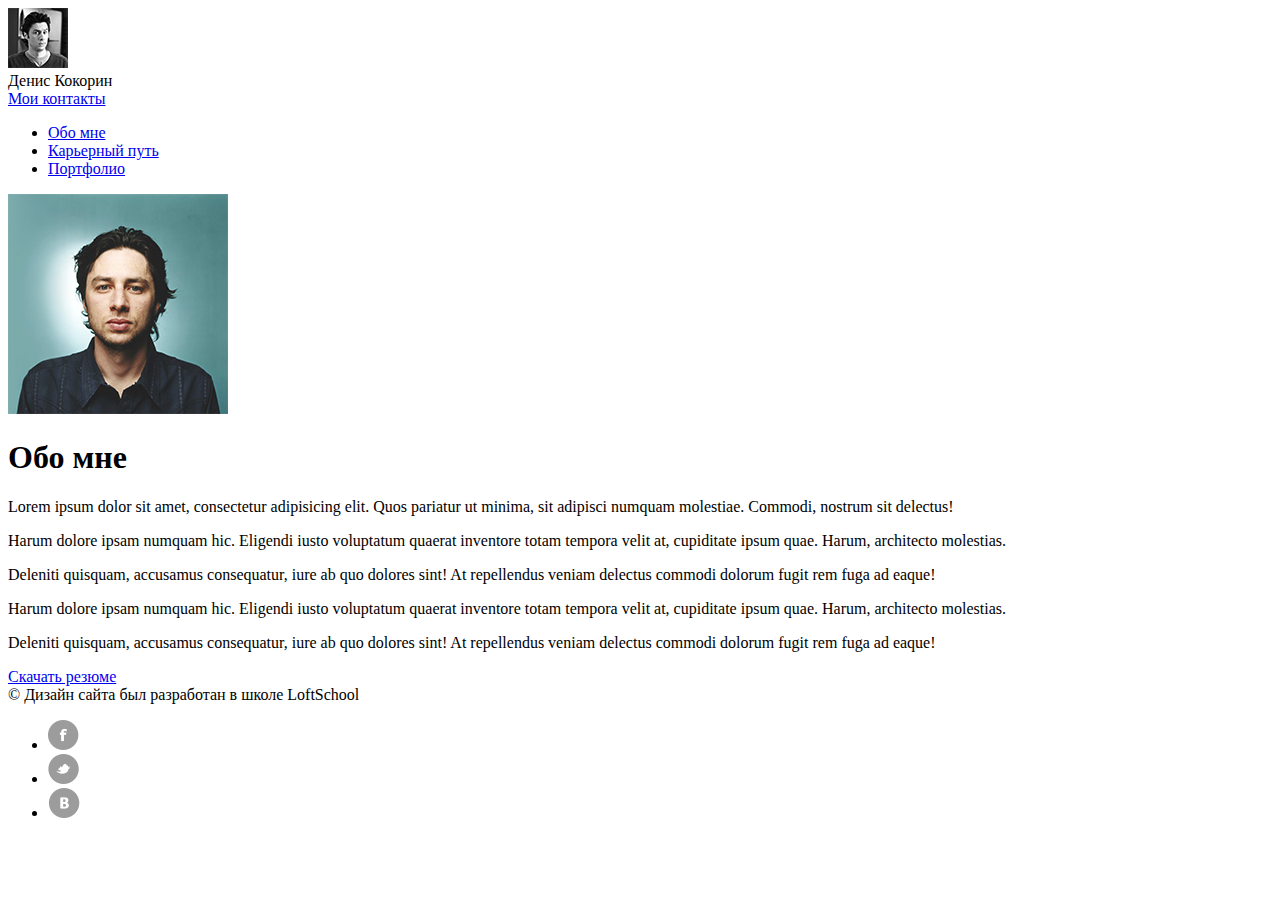
==== index.html @ d982dd04 "first commit" ====
<!DOCTYPE html>
<html lang="en">
<head>
	<meta charset="UTF-8">
	<title>Обо мне</title>
</head>
<body>
	<div class="wrapper">
		<header>
			<div class="container">
				<div class="header_left">
					<div>
						<div>
							<img src="images/content/about_smallAvatar.jpg" alt="Logotip_1">
						</div>
						<div>
							Денис Кокорин
						</div>
					</div>
				</div>
				<div class="header_right">
					<a href="#">Мои контакты</a>
				</div>
			</div>
		</header>
		<section>
			<div class="container">
				<aside>
					<nav>
						<ul>
							<li><a href="#">Обо мне</a></li>
							<li><a href="career.html">Карьерный путь</a></li>
							<li><a href="portfolio.html">Портфолио</a></li>
						</ul>
					</nav>
				</aside>
				<main>
					<div class="about">
						<div>
							<div>
								<img src="images/content/about_bigAvatar.jpg" alt="Logotip_2">
							</div>
						</div>
						<div>
							<h1>Обо мне</h1>
							<div>
								<p>Lorem ipsum dolor sit amet, consectetur adipisicing elit. Quos pariatur ut minima, sit adipisci numquam molestiae. Commodi, nostrum sit delectus!</p>
								<p>Harum dolore ipsam numquam hic. Eligendi iusto voluptatum quaerat inventore totam tempora velit at, cupiditate ipsum quae. Harum, architecto molestias.</p>
								<p>Deleniti quisquam, accusamus consequatur, iure ab quo dolores sint! At repellendus veniam delectus commodi dolorum fugit rem fuga ad eaque!</p>
								<p>Harum dolore ipsam numquam hic. Eligendi iusto voluptatum quaerat inventore totam tempora velit at, cupiditate ipsum quae. Harum, architecto molestias.</p>
								<p>Deleniti quisquam, accusamus consequatur, iure ab quo dolores sint! At repellendus veniam delectus commodi dolorum fugit rem fuga ad eaque!</p>
							</div>
							<div>
								<a href="#">Скачать резюме</a>
							</div>
						</div>
					</div>
				</main>
			</div>
		</section>
	</div>
	<footer>
		<div class="container">
			<div>
				<div>&copy; Дизайн сайта был разработан в школе LoftSchool</div>
			</div>
			<div>
				<ul>
					<li><a href="#"><img src="images/icons/facebook.png" alt="Facebook_icon"></a></li>
					<li><a href="#"><img src="images/icons/Twitter.png" alt="Twitter_icon"></a></li>
					<li><a href="#"><img src="images/icons/vk.png" alt="Vk_icon"></a></li>
				</ul>
			</div>
		</div>
	</footer>
</body>
</html>
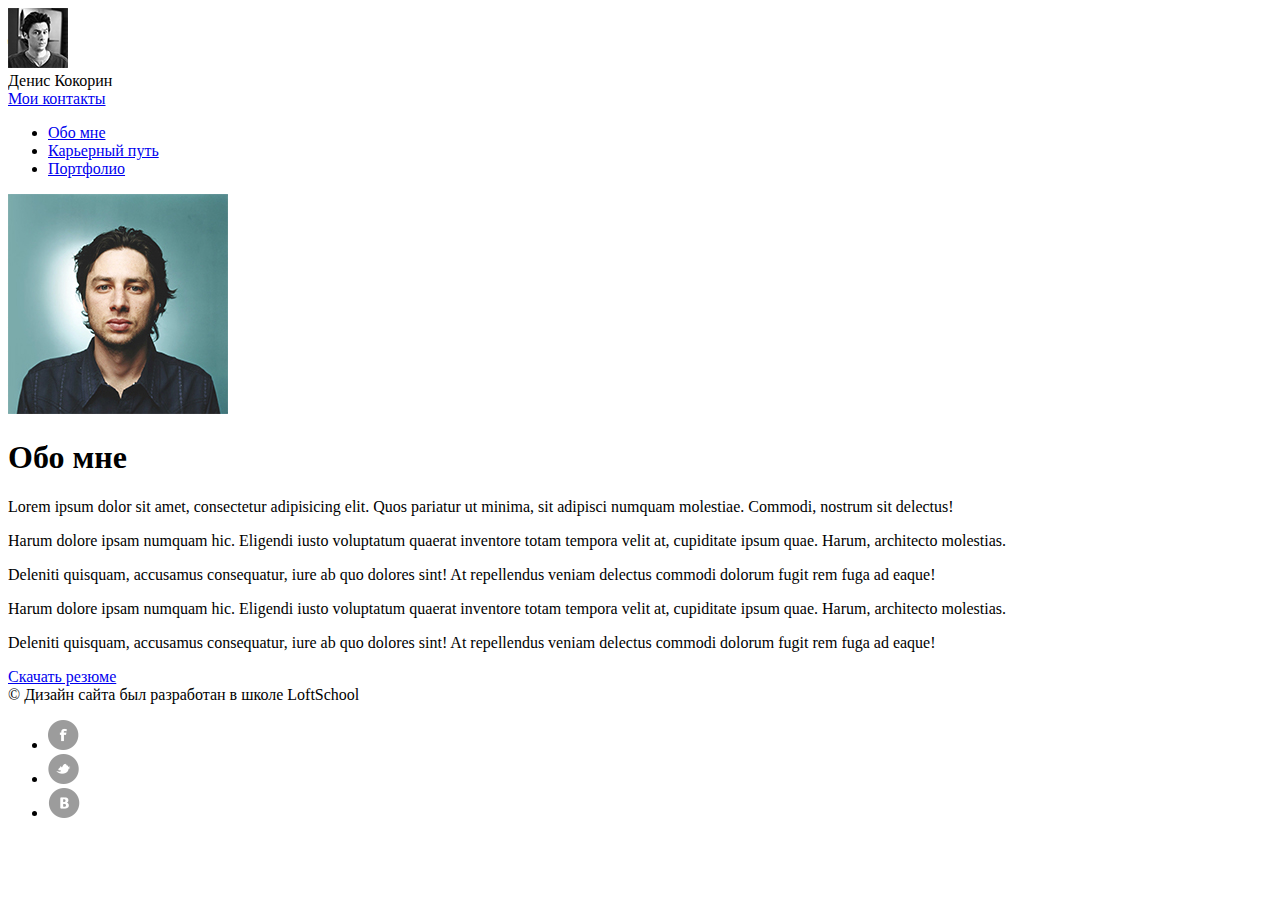
==== commit 53930d1f: "Markup index.html" ====
--- a/index.html
+++ b/index.html
@@ -9,48 +9,63 @@
 		<header>
 			<div class="container">
 				<div class="header_left">
-					<div>
-						<div>
+					<div class="user">
+						<div class="user_photo">
 							<img src="images/content/about_smallAvatar.jpg" alt="Logotip_1">
 						</div>
-						<div>
+						<div class="user_name">
 							Денис Кокорин
 						</div>
 					</div>
 				</div>
 				<div class="header_right">
-					<a href="#">Мои контакты</a>
+					<a class="contacts" href="#">Мои контакты</a>
 				</div>
 			</div>
 		</header>
-		<section>
+		<section class="content">
 			<div class="container">
-				<aside>
-					<nav>
-						<ul>
-							<li><a href="#">Обо мне</a></li>
-							<li><a href="career.html">Карьерный путь</a></li>
-							<li><a href="portfolio.html">Портфолио</a></li>
+				<aside class="sidebar">
+					<nav class="menu">
+						<ul class="menu_items">
+							<li class="menu_item">
+								<a class="menu_link" href="#">
+									<span class="menu_icon"></span>
+									<span class="menu_title">Обо мне</span>
+								</a>
+							</li>
+							<li class="menu_items">
+								<a class="menu_link" href="career.html">
+									<span class="menu_icon"></span>
+									<span class="menu_title">Карьерный путь</span>
+								</a>
+							</li>
+							<li class="menu_items">
+								<a class="menu_link" href="portfolio.html">
+									<span class="menu_icon"></span>
+									<span class="menu_title">Портфолио</span>
+								</a>
+							</li>
 						</ul>
 					</nav>
 				</aside>
-				<main>
+				<main page_content>
 					<div class="about">
-						<div>
-							<div>
+						<div class="about_left">
+							<div class="about_img">
 								<img src="images/content/about_bigAvatar.jpg" alt="Logotip_2">
 							</div>
 						</div>
-						<div>
-							<h1>Обо мне</h1>
-							<div>
+						<div class="about_right">
+							<h1 class="title">Обо мне</h1>
+							<div class="about_description">
 								<p>Lorem ipsum dolor sit amet, consectetur adipisicing elit. Quos pariatur ut minima, sit adipisci numquam molestiae. Commodi, nostrum sit delectus!</p>
 								<p>Harum dolore ipsam numquam hic. Eligendi iusto voluptatum quaerat inventore totam tempora velit at, cupiditate ipsum quae. Harum, architecto molestias.</p>
 								<p>Deleniti quisquam, accusamus consequatur, iure ab quo dolores sint! At repellendus veniam delectus commodi dolorum fugit rem fuga ad eaque!</p>
 								<p>Harum dolore ipsam numquam hic. Eligendi iusto voluptatum quaerat inventore totam tempora velit at, cupiditate ipsum quae. Harum, architecto molestias.</p>
 								<p>Deleniti quisquam, accusamus consequatur, iure ab quo dolores sint! At repellendus veniam delectus commodi dolorum fugit rem fuga ad eaque!</p>
 							</div>
-							<div>
+							<div class="download">
 								<a href="#">Скачать резюме</a>
 							</div>
 						</div>
@@ -61,14 +76,28 @@
 	</div>
 	<footer>
 		<div class="container">
-			<div>
-				<div>&copy; Дизайн сайта был разработан в школе LoftSchool</div>
+			<div class="footer_left">
+				<div>
+					&copy; Дизайн сайта был разработан в школе LoftSchool
+				</div>
 			</div>
-			<div>
-				<ul>
-					<li><a href="#"><img src="images/icons/facebook.png" alt="Facebook_icon"></a></li>
-					<li><a href="#"><img src="images/icons/Twitter.png" alt="Twitter_icon"></a></li>
-					<li><a href="#"><img src="images/icons/vk.png" alt="Vk_icon"></a></li>
+			<div class="footer_right">
+				<ul class="social_items">
+					<li class="social_item">
+						<a href="#" class="social_link">
+							<img src="images/icons/facebook.png" alt="Facebook_icon">
+						</a>
+					</li>
+					<li class="social_item">
+						<a href="#" class="social_link">
+							<img src="images/icons/Twitter.png" alt="Twitter_icon">
+						</a>
+					</li>
+					<li class="social_item">
+						<a href="#" class="social_link">
+							<img src="images/icons/vk.png" alt="Vk_icon">
+						</a>
+					</li>
 				</ul>
 			</div>
 		</div>
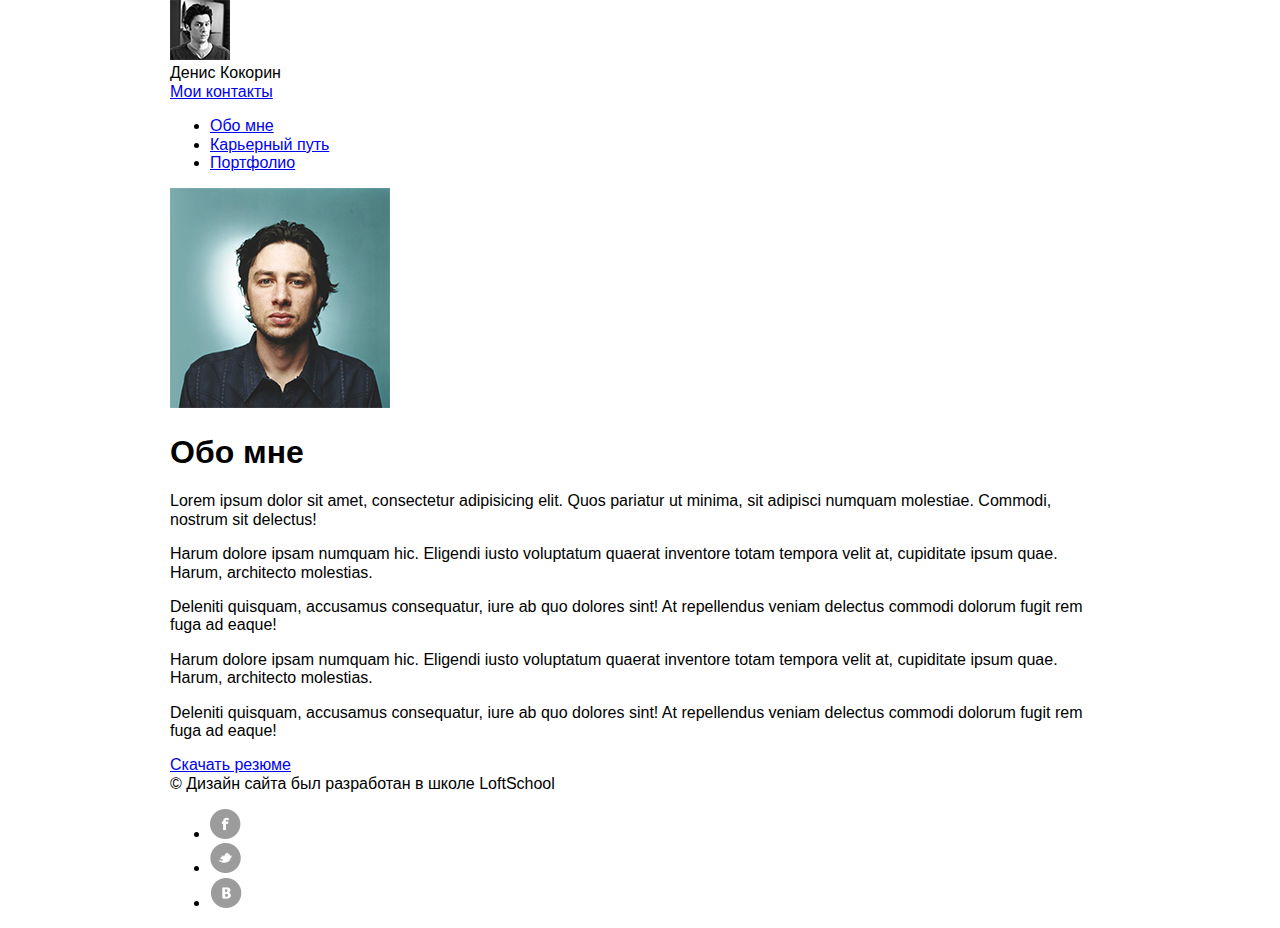
==== commit 5b90e0f4: "Include css" ====
--- a/index.html
+++ b/index.html
@@ -3,6 +3,12 @@
 <head>
 	<meta charset="UTF-8">
 	<title>Обо мне</title>
+	<link rel="stylesheet" href="css/fonts.css">
+	<link rel="stylesheet" href="css/font-awesome.css">
+	<link rel="stylesheet" href="css/normalize.css">
+	<link rel="stylesheet" href="css/style.css">
+	<link rel="stylesheet" href="css/header.css">
+
 </head>
 <body>
 	<div class="wrapper">
--- a/css/fonts.css
+++ b/css/fonts.css
@@ -0,0 +1,48 @@
+/* Generated by Font Squirrel (https://www.fontsquirrel.com) on February 16, 2017 */
+
+
+
+@font-face {
+    font-family: 'fira_sansbold';
+    src: url('../fonts/firasans-bold-webfont.woff2') format('woff2'),
+         url('../fonts/firasans-bold-webfont.woff') format('woff');
+    font-weight: normal;
+    font-style: normal;
+
+}
+
+
+
+
+@font-face {
+    font-family: 'fira_sanslight';
+    src: url('../fonts/firasans-light-webfont.woff2') format('woff2'),
+         url('../fonts/firasans-light-webfont.woff') format('woff');
+    font-weight: normal;
+    font-style: normal;
+
+}
+
+
+
+
+@font-face {
+    font-family: 'fira_sansmedium';
+    src: url('../fonts/firasans-medium-webfont.woff2') format('woff2'),
+         url('../fonts/firasans-medium-webfont.woff') format('woff');
+    font-weight: normal;
+    font-style: normal;
+
+}
+
+
+
+
+@font-face {
+    font-family: 'fira_sansregular';
+    src: url('../fonts/firasans-regular-webfont.woff2') format('woff2'),
+         url('../fonts/firasans-regular-webfont.woff') format('woff');
+    font-weight: normal;
+    font-style: normal;
+
+}--- a/css/style.css
+++ b/css/style.css
@@ -0,0 +1,8 @@
+@import "font-awesome.css";
+@import "fonts.css";
+@import "normalize.css";
+
+.container{
+	width: 940px;
+	margin: 0 auto;
+}--- a/css/header.css
+++ b/css/header.css
@@ -0,0 +1,6 @@
+/* Header start */
+.containet{
+	width: 940px;
+	background: #ffffff;
+}
+/* Header end */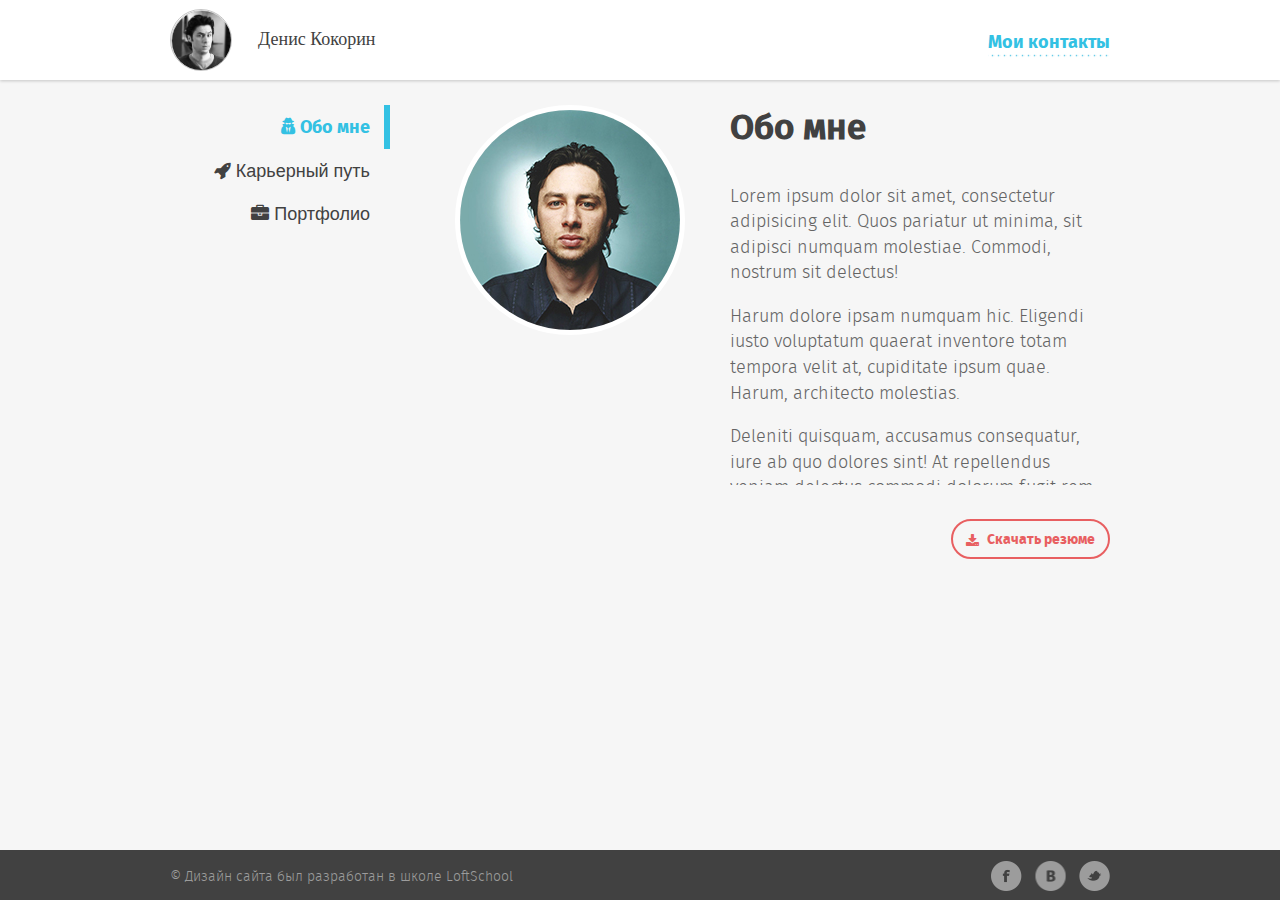
==== commit f7c5aad3: "Vesrtka saita" ====
--- a/index.html
+++ b/index.html
@@ -8,20 +8,25 @@
 	<link rel="stylesheet" href="css/normalize.css">
 	<link rel="stylesheet" href="css/style.css">
 	<link rel="stylesheet" href="css/header.css">
+	<link rel="stylesheet" href="css/content.css">
+	<link rel="stylesheet" href="css/menu.css">
+	<link rel="stylesheet" href="css/about.css">
+	<link rel="stylesheet" href="css/footer.css">
 
 </head>
 <body>
 	<div class="wrapper">
-		<header>
-			<div class="container">
+
+	<!-- Header  -->
+
+		<header class="header">
+			<div class="container clearfix">
 				<div class="header_left">
 					<div class="user">
 						<div class="user_photo">
-							<img src="images/content/about_smallAvatar.jpg" alt="Logotip_1">
+							<img src="images/content/avatar.jpg" alt="Logotip_1" class="user_photo">
 						</div>
-						<div class="user_name">
-							Денис Кокорин
-						</div>
+						<div class="user_name">Денис Кокорин</div>
 					</div>
 				</div>
 				<div class="header_right">
@@ -29,42 +34,48 @@
 				</div>
 			</div>
 		</header>
+
+		<!-- Content  -->
 		<section class="content">
-			<div class="container">
+			<div class="container clearfix">
+
+			<!-- Sidebar  -->
 				<aside class="sidebar">
 					<nav class="menu">
 						<ul class="menu_items">
-							<li class="menu_item">
-								<a class="menu_link" href="#">
-									<span class="menu_icon"></span>
+							<li class="menu__item menu__item_active">
+								<a class="menu__link" href="#">
+									<span class="menu_icon"><i class="fa fa-user-secret" aria-hidden="true"></i></span>
 									<span class="menu_title">Обо мне</span>
 								</a>
 							</li>
-							<li class="menu_items">
-								<a class="menu_link" href="career.html">
-									<span class="menu_icon"></span>
+							<li class="menu__item">
+								<a class="menu__link" href="career.html">
+									<span class="menu_icon"><i class="fa fa-rocket" aria-hidden="true"></i></span>
 									<span class="menu_title">Карьерный путь</span>
 								</a>
 							</li>
-							<li class="menu_items">
-								<a class="menu_link" href="portfolio.html">
-									<span class="menu_icon"></span>
+							<li class="menu__item">
+								<a class="menu__link" href="portfolio.html">
+									<span class="menu_icon"><i class="fa fa-briefcase" aria-hidden="true"></i></span>
 									<span class="menu_title">Портфолио</span>
 								</a>
 							</li>
 						</ul>
 					</nav>
 				</aside>
-				<main page_content>
-					<div class="about">
+
+				<!-- Page content  -->
+				<main class="page_content">
+					<div class="about clearfix">
 						<div class="about_left">
 							<div class="about_img">
-								<img src="images/content/about_bigAvatar.jpg" alt="Logotip_2">
+								<img class="about_img_item" src="images/content/about_bigAvatar.jpg" alt="Logotip_2">
 							</div>
 						</div>
 						<div class="about_right">
 							<h1 class="title">Обо мне</h1>
-							<div class="about_description">
+							<div class="about_description text_block">
 								<p>Lorem ipsum dolor sit amet, consectetur adipisicing elit. Quos pariatur ut minima, sit adipisci numquam molestiae. Commodi, nostrum sit delectus!</p>
 								<p>Harum dolore ipsam numquam hic. Eligendi iusto voluptatum quaerat inventore totam tempora velit at, cupiditate ipsum quae. Harum, architecto molestias.</p>
 								<p>Deleniti quisquam, accusamus consequatur, iure ab quo dolores sint! At repellendus veniam delectus commodi dolorum fugit rem fuga ad eaque!</p>
@@ -72,7 +83,10 @@
 								<p>Deleniti quisquam, accusamus consequatur, iure ab quo dolores sint! At repellendus veniam delectus commodi dolorum fugit rem fuga ad eaque!</p>
 							</div>
 							<div class="download">
-								<a href="#">Скачать резюме</a>
+								<a href="#" class="btn">
+									<i class="fa fa-download btn_icon" aria-hidden="true"></i>
+									<span class="btn_text">Скачать резюме</span>
+								</a>
 							</div>
 						</div>
 					</div>
@@ -80,28 +94,25 @@
 			</div>
 		</section>
 	</div>
-	<footer>
-		<div class="container">
+	<footer class="footer">
+		<div class="container clearfix">
 			<div class="footer_left">
-				<div>
+				<div class="copyright">
 					&copy; Дизайн сайта был разработан в школе LoftSchool
 				</div>
 			</div>
 			<div class="footer_right">
 				<ul class="social_items">
 					<li class="social_item">
-						<a href="#" class="social_link">
-							<img src="images/icons/facebook.png" alt="Facebook_icon">
+						<a href="#" class="social_link social_link_fb">
 						</a>
 					</li>
 					<li class="social_item">
-						<a href="#" class="social_link">
-							<img src="images/icons/Twitter.png" alt="Twitter_icon">
+						<a href="#" class="social_link social_link_vk">
 						</a>
 					</li>
 					<li class="social_item">
-						<a href="#" class="social_link">
-							<img src="images/icons/vk.png" alt="Vk_icon">
+						<a href="#" class="social_link social_link_tw">
 						</a>
 					</li>
 				</ul>
--- a/css/style.css
+++ b/css/style.css
@@ -2,7 +2,52 @@
 @import "fonts.css";
 @import "normalize.css";
 
-.container{
-	width: 940px;
-	margin: 0 auto;
-}+html, body{
+	height: 100%;
+}
+
+body{
+	font-size: 18px;
+	line-height: 1.42;
+	color: #646464;
+	background: #f6f6f6;
+	margin: 0;
+}
+
+.wrapper {
+	min-height: 100%;
+	overflow: hidden;
+	position: relative;
+	min-width: 960px;
+}
+
+.wrapper:after{
+	content: "";
+	height: 50px;
+	display: block;
+}
+
+footer{
+	background: #414141;
+	height: 50px;
+	position: relative;
+	width: 100%;
+	min-width: 960px;
+	margin-top: -50px;
+}
+
+	.container{
+		width: 960px;
+		margin: 0 auto;
+		max-width: 940px;
+	}
+
+	.menu_items{
+		list-style: none;
+	}
+
+	.clearfix:after, .clearfix:before{
+		content: "";
+		display: block;
+		clear: both;
+	}
--- a/css/header.css
+++ b/css/header.css
@@ -1,6 +1,50 @@
 /* Header start */
-.containet{
-	width: 940px;
-	background: #ffffff;
-}
+.header{
+	background-color: #fff;
+	box-shadow: 0px 1px 3px 0px rgba(0,0,0,0.2);
+	padding-bottom: 9px;
+	margin-bottom: 25px;
+	}
+
+	.header_left, .header_right{
+		float: left;
+		width: 50%;
+	}
+
+	.header_left{
+		padding-top: 9px;
+	}
+	.header_right{
+		text-align: right;
+		padding-top: 30px;
+	}
+	
+	.user_photo{
+		width: 60px;
+		height: 60px;
+		border: 1px solid #c5c5c5;
+		border-radius: 50%;
+		overflow: hidden;
+		display: inline-block;
+		vertical-align: middle;
+	}
+
+	.user_name{
+		display: inline-block;
+		vertical-align: middle;
+		font-family: "Fira Sans";	
+		font-size: 18px;
+		color: #414141;
+		margin-left: 21px;
+		max-width: 235px;
+		box-sizing: border-box;
+	}
+
+.contacts{
+	font-family: "fira_sansbold";
+	color: #33c1e3;
+	text-decoration: none;
+	padding-bottom: 1px;
+	background: url('../images/decor/dotted-border.png') 0 bottom repeat-x;
+
 /* Header end */--- a/css/content.css
+++ b/css/content.css
@@ -0,0 +1,12 @@
+.sidebar, .page_content{
+	float: left;
+}
+
+.sidebar{
+	width: 220px;
+}
+
+.page_content{
+	margin-left: 20px;
+	width: 700px;
+}
--- a/css/menu.css
+++ b/css/menu.css
@@ -0,0 +1,29 @@
+.menu_items{
+	padding: 0;
+	margin: 0;
+}
+
+.menu__link{
+	display: block;
+	padding: 9px 14px 8px 0;
+	text-align: right;
+	text-decoration: none;
+	color: #414141;
+	border-right: 6px solid transparent;
+}
+
+.menu__link:hover{
+	color: #33c1e3;
+}
+
+
+.menu_icon, .menu_title{
+	display: inline-block;
+	vertical-align: middle;
+}
+
+.menu__item_active .menu__link{
+	border-color: #33c1e3;
+	font-family: "fira_sansbold";
+	color: #33c1e3;
+}--- a/css/about.css
+++ b/css/about.css
@@ -0,0 +1,73 @@
+.about_img{
+	width: 220px;
+	height: 220px;
+	border-radius: 50%;
+	overflow: hidden;
+	border: 5px solid #fff;
+	display: inline-block;
+
+}
+
+.about_img_item{
+	display: block;
+}
+
+.about_left, .about_right{
+	float: left;
+}
+
+.about_left{
+	width: 320px;
+	text-align: center;
+}
+
+.about_right{
+	width: 380px;
+}
+
+.title{
+	font-family: "fira_sansmedium";	
+	font-size: 35px;
+	color: #414141;
+	margin-bottom: 30px;
+	margin-top: 0;
+}
+
+.about_description{
+	height: 300px;
+	overflow: auto;
+	margin-bottom: 40px;
+}
+
+.text_block p {
+	font-family: "fira_sanslight";
+	margin-top: 0;
+
+}
+
+.download{
+	text-align: right;
+}
+
+.btn{
+	padding: 7px 13px;
+	border: 2px solid #e85f61;
+	border-radius: 30px;
+	text-decoration: none;
+	font-size: 14px;
+	font-family: "fira_sansbold";
+	color: #e85f61;
+}
+
+.btn_icon, .btn_text{
+	display: inline-block;
+	vertical-align: middle;
+}
+.btn_icon{
+	padding-right: 5px;
+}
+
+.btn:hover{
+	background: #e85f61;
+	color: #fff;
+}--- a/css/footer.css
+++ b/css/footer.css
@@ -0,0 +1,59 @@
+.footer_left, .footer_right{
+	float: left;
+	width: 50%;
+}
+
+.footer_left{
+	padding-top: 18px;
+}
+
+.footer_right{
+	text-align: right;
+}
+.copyright{
+	font-size: 14px;
+	font-family: "fira_sanslight";
+	color: #9c9c9c;
+}
+
+.social_items{
+	margin:  0;
+	padding: 0;
+}
+
+.social_item{
+	display: inline-block;
+	vertical-align: middle;
+	margin: 10px 0 9px 8px;
+}
+
+.social_link{
+	width: 31px;
+	height: 31px;
+	display: block;
+	background: no-repeat center center;
+}
+
+.social_link_fb{
+	background-image: url('../images/icons/facebook.png');
+}
+
+.social_link_fb:hover{
+	background-image: url('../images/icons/facebook_2.png');
+}
+
+.social_link_tw{
+	background-image: url('../images/icons/Twitter.png');
+}
+
+.social_link_tw:hover{
+	background-image: url('../images/icons/Twitter_2.png');
+}
+
+.social_link_vk{
+	background-image: url('../images/icons/vk.png');
+}
+
+.social_link_vk:hover{
+	background-image: url('../images/icons/vk_2.png');
+}
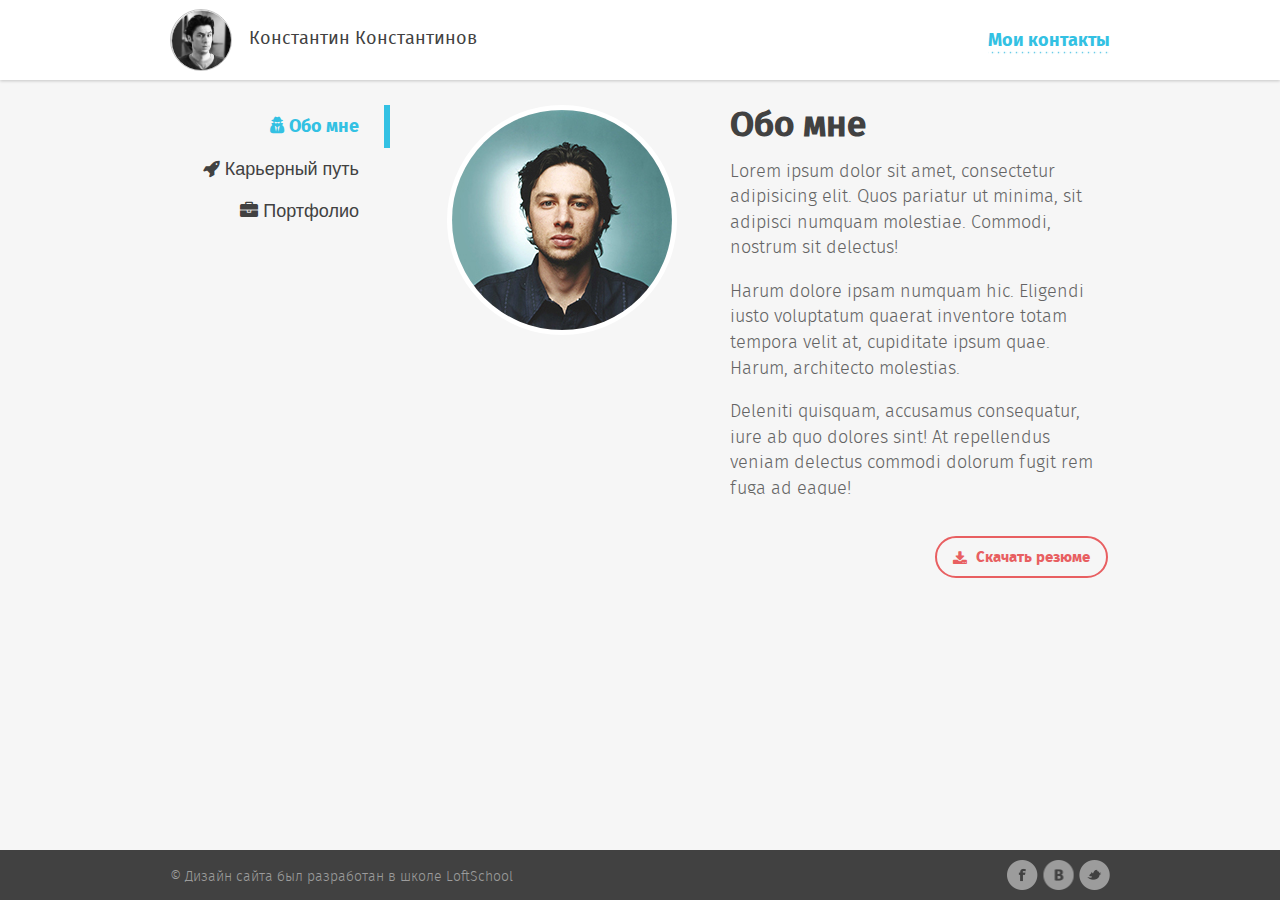
==== commit 728b7e21: "Verstka2" ====
--- a/index.html
+++ b/index.html
@@ -26,7 +26,7 @@
 						<div class="user_photo">
 							<img src="images/content/avatar.jpg" alt="Logotip_1" class="user_photo">
 						</div>
-						<div class="user_name">Денис Кокорин</div>
+						<div class="user_name">Константин Константинов</div>
 					</div>
 				</div>
 				<div class="header_right">
--- a/css/fonts.css
+++ b/css/fonts.css
@@ -6,7 +6,7 @@
     font-family: 'fira_sansbold';
     src: url('../fonts/firasans-bold-webfont.woff2') format('woff2'),
          url('../fonts/firasans-bold-webfont.woff') format('woff');
-    font-weight: normal;
+    font-weight: 600;
     font-style: normal;
 
 }
@@ -18,7 +18,7 @@
     font-family: 'fira_sanslight';
     src: url('../fonts/firasans-light-webfont.woff2') format('woff2'),
          url('../fonts/firasans-light-webfont.woff') format('woff');
-    font-weight: normal;
+    font-weight: 300;
     font-style: normal;
 
 }
@@ -30,7 +30,7 @@
     font-family: 'fira_sansmedium';
     src: url('../fonts/firasans-medium-webfont.woff2') format('woff2'),
          url('../fonts/firasans-medium-webfont.woff') format('woff');
-    font-weight: normal;
+    font-weight: 500;
     font-style: normal;
 
 }
@@ -42,7 +42,7 @@
     font-family: 'fira_sansregular';
     src: url('../fonts/firasans-regular-webfont.woff2') format('woff2'),
          url('../fonts/firasans-regular-webfont.woff') format('woff');
-    font-weight: normal;
+    font-weight: 400;
     font-style: normal;
 
 }--- a/css/style.css
+++ b/css/style.css
@@ -18,7 +18,7 @@
 	min-height: 100%;
 	overflow: hidden;
 	position: relative;
-	min-width: 960px;
+	min-width: 940px;
 }
 
 .wrapper:after{
@@ -32,12 +32,12 @@
 	height: 50px;
 	position: relative;
 	width: 100%;
-	min-width: 960px;
+	min-width: 940px;
 	margin-top: -50px;
 }
 
 	.container{
-		width: 960px;
+		width: 940px;
 		margin: 0 auto;
 		max-width: 940px;
 	}
--- a/css/header.css
+++ b/css/header.css
@@ -16,7 +16,7 @@
 	}
 	.header_right{
 		text-align: right;
-		padding-top: 30px;
+		padding-top: 28px;
 	}
 	
 	.user_photo{
@@ -32,10 +32,10 @@
 	.user_name{
 		display: inline-block;
 		vertical-align: middle;
-		font-family: "Fira Sans";	
+		font-family: "fira_sansregular";	
 		font-size: 18px;
 		color: #414141;
-		margin-left: 21px;
+		margin-left: 12px;
 		max-width: 235px;
 		box-sizing: border-box;
 	}
@@ -44,7 +44,6 @@
 	font-family: "fira_sansbold";
 	color: #33c1e3;
 	text-decoration: none;
-	padding-bottom: 1px;
 	background: url('../images/decor/dotted-border.png') 0 bottom repeat-x;
 
 /* Header end */--- a/css/menu.css
+++ b/css/menu.css
@@ -5,7 +5,7 @@
 
 .menu__link{
 	display: block;
-	padding: 9px 14px 8px 0;
+	padding: 8px 25px 8px 0;
 	text-align: right;
 	text-decoration: none;
 	color: #414141;
--- a/css/about.css
+++ b/css/about.css
@@ -5,7 +5,7 @@
 	overflow: hidden;
 	border: 5px solid #fff;
 	display: inline-block;
-
+	margin-right: 17px;
 }
 
 .about_img_item{
@@ -29,14 +29,14 @@
 	font-family: "fira_sansmedium";	
 	font-size: 35px;
 	color: #414141;
-	margin-bottom: 30px;
-	margin-top: 0;
+	margin-bottom: 8px;
+	margin-top: -3px;
 }
 
 .about_description{
-	height: 300px;
+	height: 335px;
 	overflow: auto;
-	margin-bottom: 40px;
+	margin-bottom: 48px;
 }
 
 .text_block p {
@@ -50,13 +50,14 @@
 }
 
 .btn{
-	padding: 7px 13px;
+	padding: 7px 16px;
 	border: 2px solid #e85f61;
 	border-radius: 30px;
 	text-decoration: none;
-	font-size: 14px;
+	font-size: 15px;
 	font-family: "fira_sansbold";
 	color: #e85f61;
+	margin: 2px 2px;
 }
 
 .btn_icon, .btn_text{
--- a/css/footer.css
+++ b/css/footer.css
@@ -24,12 +24,12 @@
 .social_item{
 	display: inline-block;
 	vertical-align: middle;
-	margin: 10px 0 9px 8px;
+	margin: 10px 0px 9px 0px;
 }
 
 .social_link{
 	width: 31px;
-	height: 31px;
+	height: 30px;
 	display: block;
 	background: no-repeat center center;
 }
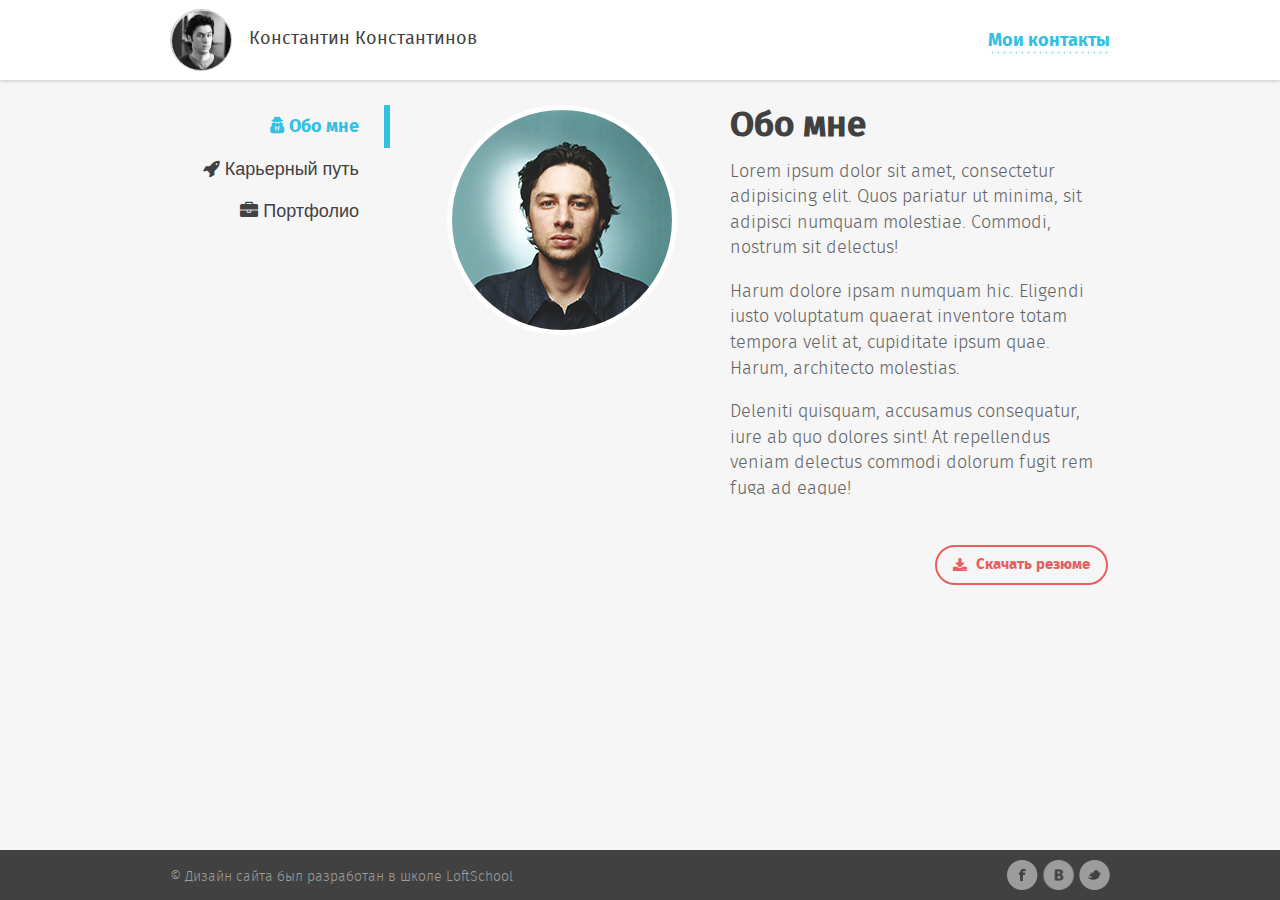
==== commit 120ab465: "adaptive" ====
--- a/index.html
+++ b/index.html
@@ -3,7 +3,10 @@
 <head>
 	<meta charset="UTF-8">
 	<title>Обо мне</title>
-	<link rel="stylesheet" href="css/fonts.css">
+
+	<meta name="viewport" content="width=device-width, initial-scale=1.0">
+
+<!--<link rel="stylesheet" href="css/fonts.css">
 	<link rel="stylesheet" href="css/font-awesome.css">
 	<link rel="stylesheet" href="css/normalize.css">
 	<link rel="stylesheet" href="css/style.css">
@@ -11,7 +14,9 @@
 	<link rel="stylesheet" href="css/content.css">
 	<link rel="stylesheet" href="css/menu.css">
 	<link rel="stylesheet" href="css/about.css">
-	<link rel="stylesheet" href="css/footer.css">
+	<link rel="stylesheet" href="css/footer.css">  -->
+
+	<link rel="stylesheet" href="css/main.css">
 
 </head>
 <body>
--- a/css/style.css
+++ b/css/style.css
@@ -18,7 +18,7 @@
 	min-height: 100%;
 	overflow: hidden;
 	position: relative;
-	min-width: 940px;
+	/* min-width: 940px; */
 }
 
 .wrapper:after{
@@ -32,12 +32,12 @@
 	height: 50px;
 	position: relative;
 	width: 100%;
-	min-width: 940px;
+	/* min-width: 940px; */
 	margin-top: -50px;
 }
 
 	.container{
-		width: 940px;
+		/* width: 940px; */
 		margin: 0 auto;
 		max-width: 940px;
 	}
--- a/css/about.css
+++ b/css/about.css
@@ -58,6 +58,7 @@
 	font-family: "fira_sansbold";
 	color: #e85f61;
 	margin: 2px 2px;
+	display: inline-block;
 }
 
 .btn_icon, .btn_text{
--- a/css/main.css
+++ b/css/main.css
@@ -0,0 +1,17 @@
+@import url(normalize.css);
+@import url(fonts.css);
+@import url(font-awesome.css);
+@import url(style.css);
+@import url(header.css);
+@import url(content.css);
+@import url(menu.css);
+@import url(career.css);
+@import url(portfolio.css);
+@import url(about.css);
+@import url(footer.css);
+@import url(media/desktop.css);
+@import url(media/laptop.css);
+@import url(media/tablets.css);
+@import url(media/phones.css);
+
+/*# sourceMappingURL=main.css.map */